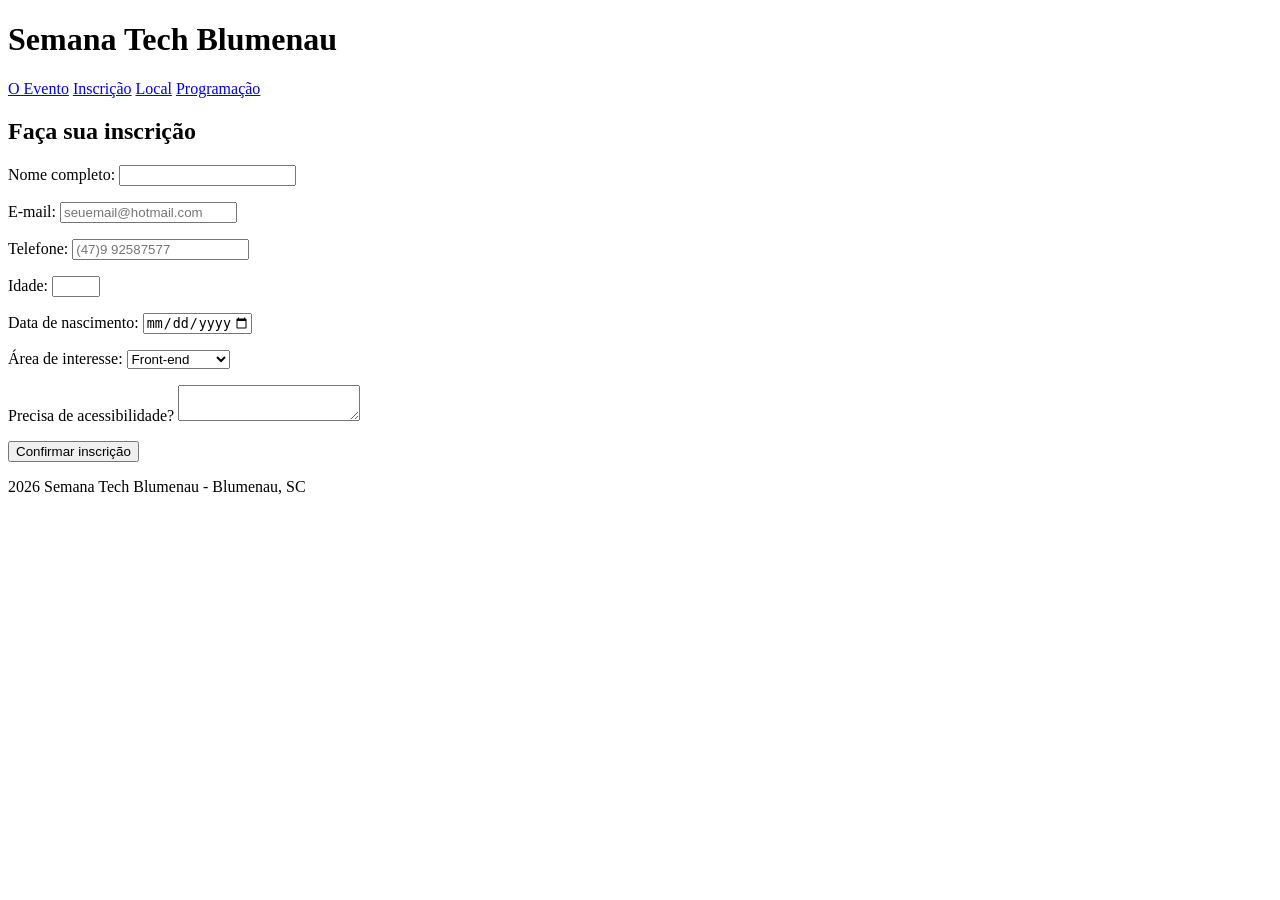
==== inscricao.html @ babd369c "Add files via upload" ====
<!DOCTYPE html>
<html lang="en">

<head>
    <meta charset="UTF-8">
    <meta name="viewport" content="width=device-width, initial-scale=1.0">
    <title>Semana Tech Blumenau - Inscrição</title>
</head>

<body>
    <header>
        <h1>Semana Tech Blumenau</h1>

        <nav>
            <a href="index.html">O Evento</a>
            <a href="inscricao.html">Inscrição</a>
            <a href="local.html">Local</a>
            <a href="index.html#programacao">Programação</a>
        </nav>

        <h2>Faça sua inscrição</h2>


    </header>

    <main>
        <section id="inscricao">
            <form>
                <p>
                    <label for="nome">Nome completo:</label>
                    <input type="text" id="nome" required maxlength="80">
                </p>

                <p>
                    <label for="email">E-mail:</label>
                    <input type="email" id="email" required placeholder="seuemail@hotmail.com">
                </p>

                <p>
                    <label for="telefone">Telefone:</label>
                    <input type="tel" id="telefone" required placeholder="(47)9 92587577" pattern="[0-9]{11}">
                </p>

                <p>
                    <label for="idade">Idade:</label>
                    <input type="number" id="idade" min="14" max="99" required>
                </p>

                <p>
                    <label for="data">Data de nascimento:</label>
                    <input type="date" id="data" required min="1927-08-03" max="2012-08-03">
                </p>

                <p>
                    <label for="area">Área de interesse:</label>
                    <select id="area">
                        <option>Front-end</option>
                        <option>Back-end</option>
                        <option>Dados</option>
                        <option>Design</option>
                        <option>Ainda não sei</option>
                    </select>
                </p>

                <p>
                    <label for="obs">Precisa de acessibilidade?</label>
                    <textarea id="obs" maxlength="200"></textarea>
                </p>

                <button>Confirmar inscrição</button>
            </form>
        </section>
    </main>

    <footer>
        <p>2026 Semana Tech Blumenau - Blumenau, SC</p>
    </footer>

</body>

</html>
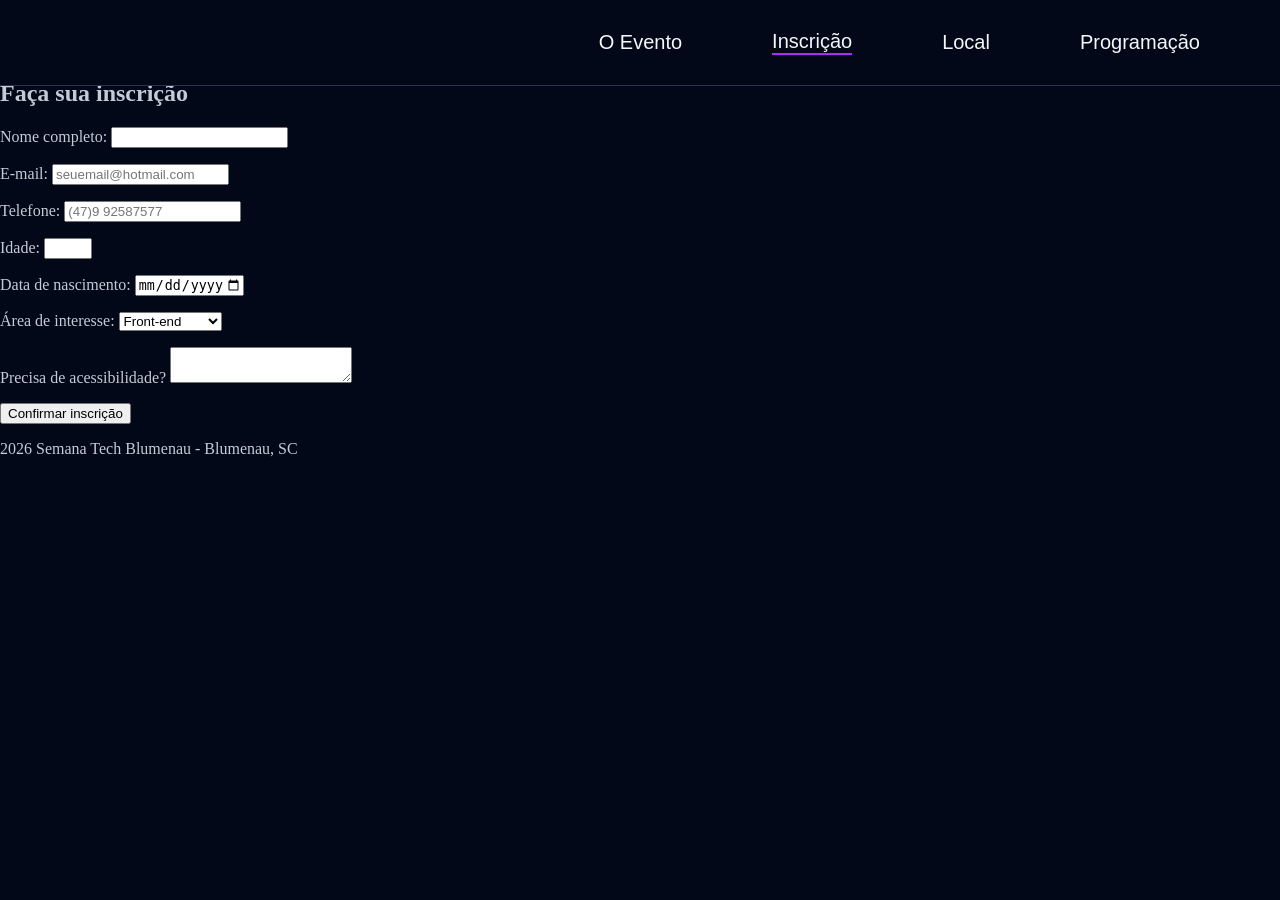
==== commit 4d6a7740: "iniciei style" ====
--- a/inscricao.html
+++ b/inscricao.html
@@ -5,6 +5,8 @@
     <meta charset="UTF-8">
     <meta name="viewport" content="width=device-width, initial-scale=1.0">
     <title>Semana Tech Blumenau - Inscrição</title>
+
+    <link rel="stylesheet" href="style.css">
 </head>
 
 <body>
@@ -13,7 +15,7 @@
 
         <nav>
             <a href="index.html">O Evento</a>
-            <a href="inscricao.html">Inscrição</a>
+            <a class="active" href="inscricao.html">Inscrição</a>
             <a href="local.html">Local</a>
             <a href="index.html#programacao">Programação</a>
         </nav>
--- a/style.css
+++ b/style.css
@@ -0,0 +1,79 @@
+:root {
+    --color-background: #020817;
+    --color-border: #263451;
+    --color-title: #F5F7FA;
+    --color-text: #C5CBD6;
+    --color-hover-links: #A72DFF;
+    --font-title: 'Montserrat', sans-serif;
+}
+
+* {
+    box-sizing: border-box;
+}
+
+body {
+    margin: 0;
+    background-color: var(--color-background);
+    color: var(--color-text)
+}
+
+header {
+}
+
+.banner {
+    width: 100%;
+}
+
+nav {
+    display: flex;
+    align-items: center;
+    justify-content: flex-end;
+    width: 100%;
+    position: fixed;
+    top: 0;
+    background-color:var(--color-background);
+    padding: 30px;
+    border-bottom: 1px solid var(--color-border);
+    font-family: var(--font-title);
+    gap: 40px;
+}
+
+nav a {
+    text-decoration: none;
+    font-size: 20px;
+    color: var(--color-title);
+    margin-right: 50px;
+}
+
+nav a:hover {
+    color: var(--color-hover-links);
+}
+
+nav a.active {
+    border-bottom: 2px solid #A72DFF;
+}
+
+
+.logo {
+    font-family: 'Montserrat', sans-serif;
+    position: fixed;
+    top: 0;
+    z-index: 1;
+    color: var(--color-title);
+    margin-left: 40px;
+    margin-top: 6px;
+}
+
+.semana-tech {
+    font-size: 32px;
+}
+
+.blumenau2026 {
+    font-size: 24px;
+    font-weight: 500;
+    text-align: center;
+}
+
+.color-tech {
+    color: #A72DFF;
+}
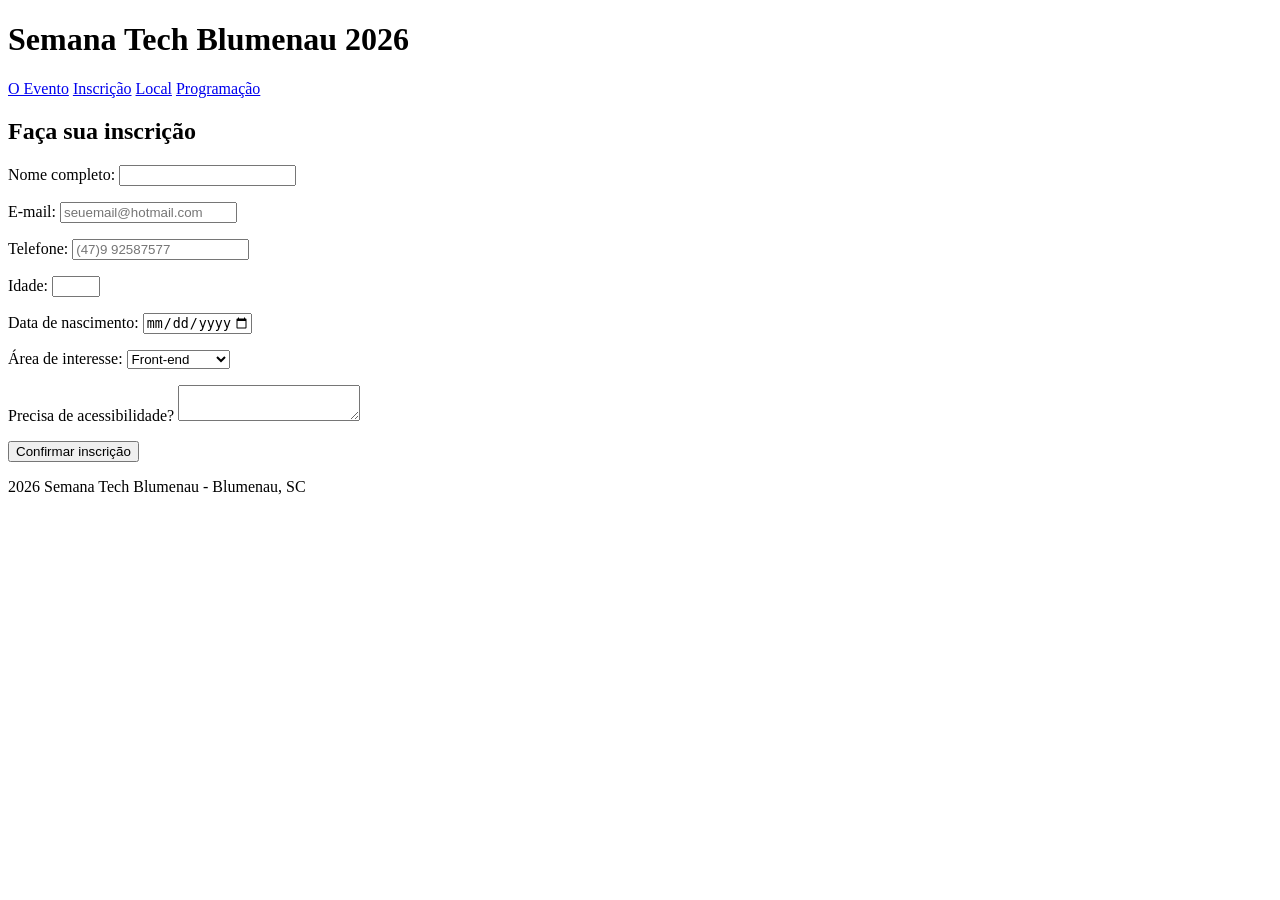
==== commit 60ad104e: "inicia" ====
--- a/inscricao.html
+++ b/inscricao.html
@@ -11,11 +11,11 @@
 
 <body>
     <header>
-        <h1>Semana Tech Blumenau</h1>
+        <h1>Semana Tech Blumenau 2026</h1>
 
         <nav>
             <a href="index.html">O Evento</a>
-            <a class="active" href="inscricao.html">Inscrição</a>
+            <a href="inscricao.html">Inscrição</a>
             <a href="local.html">Local</a>
             <a href="index.html#programacao">Programação</a>
         </nav>
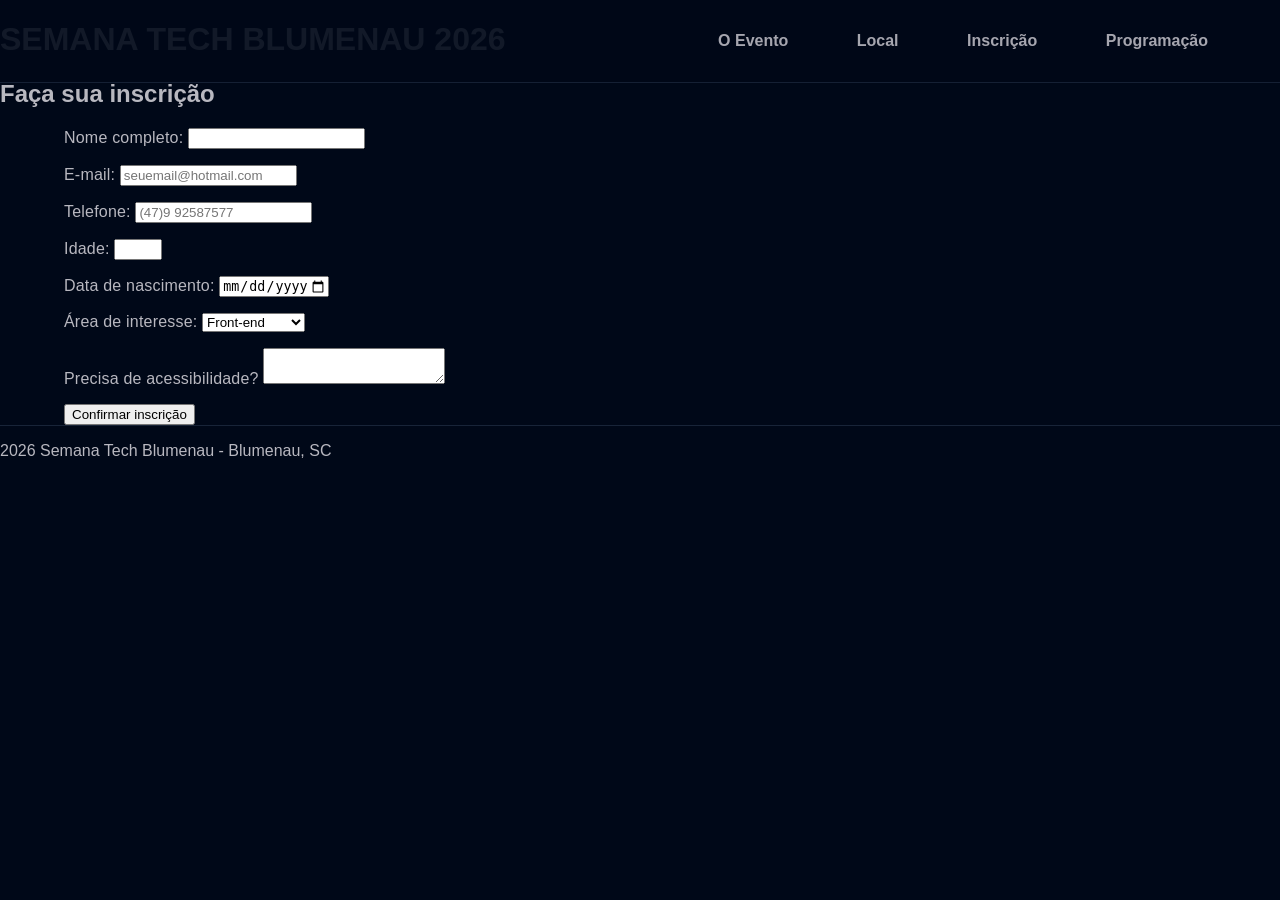
==== commit 13cb3173: "continua style css" ====
--- a/inscricao.html
+++ b/inscricao.html
@@ -4,7 +4,7 @@
 <head>
     <meta charset="UTF-8">
     <meta name="viewport" content="width=device-width, initial-scale=1.0">
-    <title>Semana Tech Blumenau - Inscrição</title>
+    <title>Semana Tech Blumenau 2026</title>
 
     <link rel="stylesheet" href="style.css">
 </head>
@@ -15,8 +15,9 @@
 
         <nav>
             <a href="index.html">O Evento</a>
+            <a href="local.html">Local</a>
             <a href="inscricao.html">Inscrição</a>
-            <a href="local.html">Local</a>
+            
             <a href="index.html#programacao">Programação</a>
         </nav>
 
--- a/style.css
+++ b/style.css
@@ -0,0 +1,200 @@
+:root {
+    --color-background: #000818;
+    --color-background-02: #081028;
+    --color-text: #B8B8C0;
+    --color-text-primary: #F8F8F8;
+    --color-text-destaque: #7A19ED;
+    --color-hover: #6C3EFC;
+    --color-border: #182438;
+}
+
+* {
+    box-sizing: border-box;
+}
+
+body {
+    background-color: var(--color-background);
+    color: var(--color-text);
+    margin: 0;
+    font-family: 'Inter', sans-serif;
+}
+
+.banner {
+    position: relative;
+    border-bottom: 1px solid var(--color-border);
+}
+
+.banner img {
+    width: 100%;
+    display: block;
+    
+}
+
+.banner::after {
+    content: "";
+    position: absolute;
+    inset: 0;
+    background: linear-gradient(
+        to top right,
+        rgb(0, 8, 24),
+        rgba(0, 8, 24, 0.767),
+        rgba(0, 8, 24, 0),
+        rgba(0, 8, 24, 0)
+    ),
+    linear-gradient(
+        to right,
+        rgb(0, 8, 24),
+        rgba(0, 8, 24, 0.733),
+        rgba(0, 8, 24, 0),
+        rgba(0, 8, 24, 0)
+    );
+}
+
+nav {
+    background-color: var(--color-background);
+    border-bottom: 1px solid var(--color-border);
+    opacity: 0.9;
+    width: 100%;
+    position: fixed;
+    top: 0;
+    z-index: 2;
+    text-align: end;
+    padding: 32px;
+}
+
+nav a {
+    text-decoration: none;
+    color: var(--color-text);
+    padding: 12px 24px;
+    margin-right: 16px;
+    font-weight: 700;
+}
+
+nav a:not(.last-nav):hover {
+    color: var(--color-hover);
+}
+
+.last-nav {
+    color: var(--color-text-primary);
+    background-color: var(--color-text-destaque);
+    padding: 12px 24px;
+    border-radius: 4px;
+    margin-right: 36px;
+}
+
+.last-nav:hover {
+    background-color: var(--color-hover);
+}
+
+.container-title {
+    display: flex;
+    position: fixed;
+    top: 0;
+    z-index: 3;
+    align-items: center;
+    margin-left: 24px;margin-top: 0;
+}
+
+i {
+    color: var(--color-text-destaque);
+    font-size: 50px;
+}
+
+.style-semana {
+    font-size: medium;
+}
+
+.style-tech {
+    font-size: larger;
+}
+
+.style-blumenau {
+    font-size: small;
+}
+
+.style-2026 {
+    color: var(--color-text-destaque);
+    font-size: small;
+}
+
+h1 {
+    text-transform: uppercase;
+}
+
+main {
+    width: 90%;
+    margin: 0 auto;
+}
+
+main p {
+    letter-spacing: 0.2px;
+}
+
+.style-data,
+.style-local {
+    text-transform: uppercase;
+    letter-spacing: 0.5px;
+}
+
+table {
+    border: 1px solid var(--color-border);
+    border-collapse: collapse;
+}
+
+th,
+td {
+    border: 1px solid var(--color-border);
+    padding: 12px 24px;
+    
+}
+
+th {
+    background-color: var(--color-background-02);
+    color: var(--color-text-destaque);
+    text-transform: uppercase;
+    letter-spacing: 0.2px;
+}
+
+td {
+    
+}
+
+.inscricao {
+    text-decoration: none;
+    color: var(--color-text);
+    background-color: var(--color-text-destaque);
+    border-radius: 4px;
+    padding: 4px 8px;
+}
+
+.inscricao:hover {
+    background-color: var(--color-hover);
+}
+
+.inicio {
+    text-decoration: none;
+    color: var(--color-text-destaque);
+}
+
+.inicio:hover {
+    color: var(--color-hover);
+}
+
+footer {
+    border-top: 1px solid var(--color-border);
+}
+
+.links a {
+    text-decoration: none;
+    color: var(--color-text);
+}
+
+.links a:hover {
+    color: var(--color-hover);
+}
+
+input,
+textarea,
+select {
+
+}
